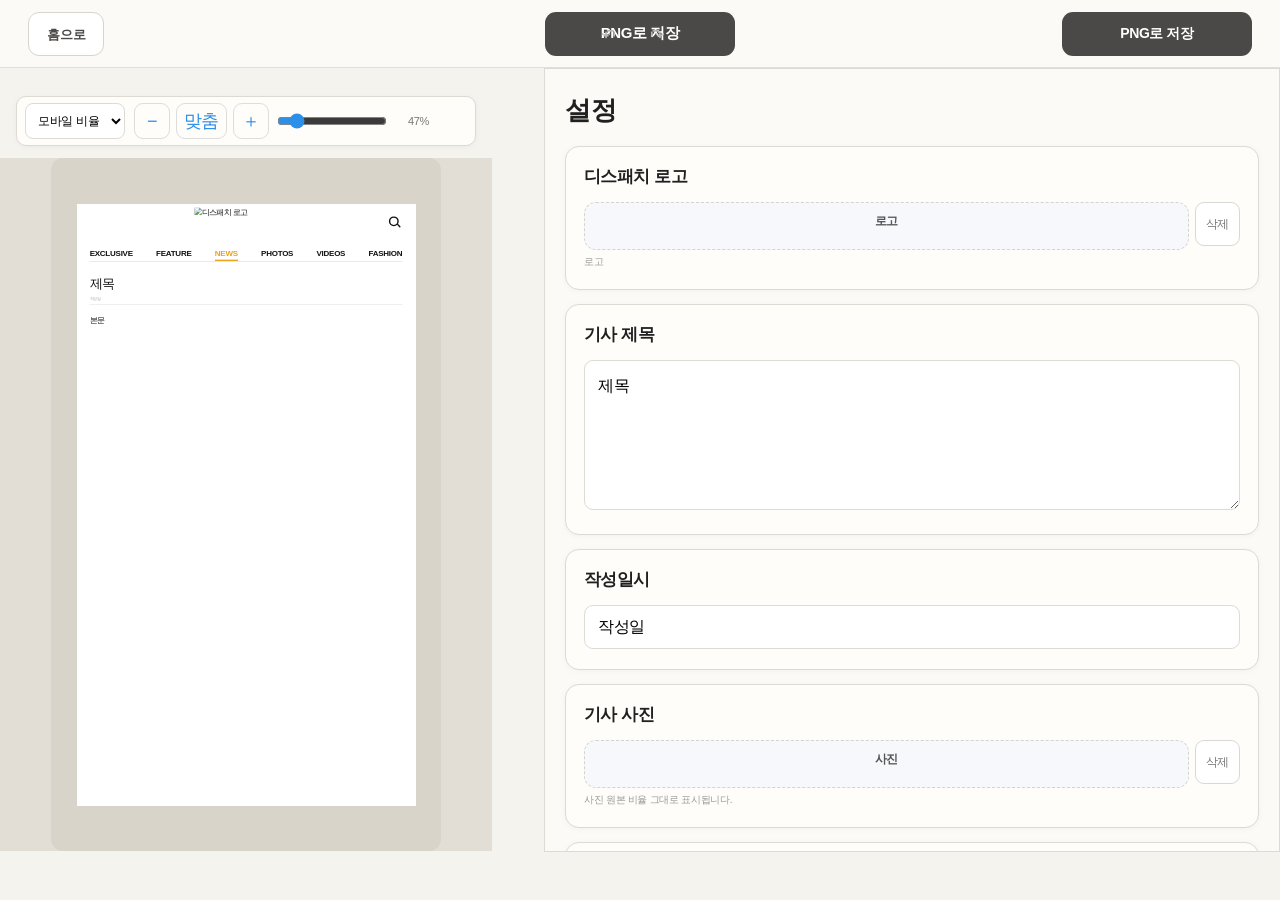
==== dispatch-editor.html @ 2694a2e4 "fix: standardize editor chrome and settings panels" ====
<!doctype html>
<html lang="ko">
<head>
<meta charset="utf-8">
<meta name="viewport" content="width=device-width,initial-scale=1,maximum-scale=1,user-scalable=no,viewport-fit=cover">
<title>디스패치 기사 편집기</title>
<script src="https://cdnjs.cloudflare.com/ajax/libs/html2canvas/1.4.1/html2canvas.min.js"></script>
<style>
@import url('https://cdn.jsdelivr.net/gh/orioncactus/pretendard/dist/web/static/pretendard.css');
*{box-sizing:border-box;letter-spacing:-.03em;-webkit-tap-highlight-color:transparent}
html,body{margin:0;background:#f3efe7;color:#111;font-family:Pretendard,sans-serif}body{padding:12px 10px 40px}button,input,textarea,select{font:inherit}button{cursor:pointer}button:disabled{cursor:wait;opacity:.65}
.top{width:min(1180px,100%);margin:0 auto 10px;display:flex;align-items:center;justify-content:space-between;gap:10px}.home{border:1px solid #d8d1c6;background:#fffdf9;border-radius:10px;padding:9px 13px;font-size:12px;font-weight:700}.brand{font-size:15px;font-weight:750}.top-right{display:flex;align-items:center;gap:8px}.mode{border:1px solid #d8d1c6;background:#fffdf9;border-radius:10px;padding:8px 10px;font-size:11px}
.layout{width:min(1180px,100%);margin:auto;display:grid;grid-template-columns:minmax(420px,520px) minmax(0,1fr);gap:24px;align-items:start}.panel{background:#fffdf9;border:1px solid #ddd7cc;border-radius:14px;padding:15px;box-shadow:0 3px 12px #7771;width:100%;max-width:520px;justify-self:center}.panel h2{font-size:14px;margin:0 0 14px}.group{margin-bottom:15px}.group:last-child{margin-bottom:0}label{display:block;font-size:11px;color:#777;margin-bottom:6px;font-weight:650}input[type=text],textarea{width:100%;border:1px solid #d9d3c9;border-radius:8px;background:#fff;padding:9px 10px;font:inherit;font-size:12px;outline:none}textarea{min-height:120px;resize:vertical;line-height:1.55}.upload-row{display:flex;gap:6px}.upload-row .upload{flex:1;margin:0}.upload{display:block;width:100%;border:1px dashed #cfc8bc;border-radius:8px;padding:10px;text-align:center;font-size:11px;color:#777;cursor:pointer;background:#faf8f3}.upload input{display:none}.remove{border:1px solid #d8d1c6;background:#fffdf9;color:#777;border-radius:8px;padding:0 10px;font-size:11px;white-space:nowrap}.small{font-size:10px;color:#aaa;margin-top:5px}.row{display:flex;gap:7px}.row>*{flex:1}.actions{display:flex;gap:7px;margin-top:15px}.action{flex:1;border:0;border-radius:8px;padding:10px;font-size:11px;font-weight:700;background:#222;color:#fff}.action.light{background:#ece8df;color:#222}.mini-edit{border-top:1px solid #eee8de;padding-top:10px;margin-top:10px}
.preview-tools{background:#fffdf9;border:2px solid #ddd7cc;border-radius:24px;padding:16px 20px;display:flex;align-items:center;gap:12px;margin-bottom:10px;box-shadow:0 2px 8px #7771}.preview-tools b{font-size:15px}.preview-tools .mode{border:2px solid #d8d1c6;background:#fffdf9;border-radius:20px;padding:14px 22px;font-size:18px;min-height:58px}.zoom{display:flex;align-items:center;gap:12px;margin-left:auto;flex:1}.zoom button{min-width:58px;height:58px;padding:7px;border:2px solid #ddd6ca;background:#fffdf9;border-radius:20px;font-size:28px;line-height:1;color:#2d8fe8}.zoom input{width:auto;flex:1;min-width:100px;accent-color:#2d8fe8}.zoom span{font-size:18px;color:#777;min-width:48px;text-align:right}.zoom input[type=range]{height:6px}.stage-wrap{background:#d9d4ca;border:1px solid #d0c9be;border-radius:14px;padding:12px;display:flex;justify-content:center;overflow:hidden}.stage{width:100%;max-width:920px;aspect-ratio:16/9!important;overflow:hidden;background:#d9d4ca;box-shadow:0 8px 28px #3332;display:flex;align-items:center;justify-content:center;touch-action:none;cursor:grab}.stage.dragging{cursor:grabbing}.scale{transform-origin:center;flex:none}.stage.pc-frame{width:min(100%,1180px);max-width:1180px;aspect-ratio:16/9!important;min-height:0;height:auto;overflow:hidden}.dispatch{width:100%;background:#fff;color:#111}.header{padding:0 3.8%}.brand-row{height:78px;display:flex;align-items:center;justify-content:center;position:relative}.logo{width:220px;height:64px;object-fit:contain;object-position:center;display:block;position:absolute;left:50%;transform:translateX(-50%)}.search{position:absolute;right:2px;width:28px;height:28px}.search:before{content:'';position:absolute;width:15px;height:15px;border:3px solid #111;border-radius:50%;left:1px;top:1px}.search:after{content:'';position:absolute;width:10px;height:3px;background:#111;transform:rotate(48deg);left:17px;top:19px;border-radius:2px}.nav{height:44px;display:flex;align-items:flex-end;justify-content:space-between;gap:14px;border-bottom:1px solid #cfcfcf;overflow:hidden;white-space:nowrap;font-size:17px;font-weight:700;position:relative}.nav span{flex:0 0 auto;padding-bottom:6px}.nav span:nth-child(3){color:#e8a51a;position:relative}.nav span:nth-child(3):after{content:'';position:absolute;left:0;right:0;bottom:-1px;height:4px;background:#e8a51a}.pc-main{display:grid;grid-template-columns:minmax(0,2fr) minmax(0,1fr);gap:28px;padding:30px 3.8% 50px}.article{min-width:0}.article-head{padding-bottom:7px;margin-bottom:20px;border-bottom:1px solid #ddd}.title{font-size:28px;line-height:1.25;font-weight:500;margin:0 0 8px;word-break:normal;white-space:pre-wrap;overflow-wrap:break-word}.date{font-size:8px;color:#aaa;margin-bottom:0}.photo{width:100%;height:auto;aspect-ratio:auto;object-fit:contain;display:none;margin:0 0 25px;background:#eee}.photo.show{display:block}.body{font-size:16px;line-height:1.8;word-break:keep-all;white-space:normal}.body p{margin:0 0 24px}.credit{font-size:14px;margin-top:34px}.credit:empty{display:none}.side{background:#f1f1f1;padding:18px 16px 6px;border:0}.side h3{font-size:16px;margin:0 0 15px}.mini{position:relative;display:block;min-height:0;margin-bottom:14px;padding-bottom:14px;border-bottom:1px solid #dedede}.mini:last-child{margin-bottom:0;padding-bottom:0;border-bottom:0}.mini img{width:34%;aspect-ratio:1/1;height:auto;object-fit:cover;border-radius:8px;display:block;background:#ddd}.mini img.placeholder{background:linear-gradient(135deg,#d8d8d8 0 38%,#c2c2c2 38% 62%,#e7e7e7 62% 100%)}.mini-title{position:absolute;left:34%;right:0;top:43%;transform:translateY(-50%);padding-left:8px;font-size:14px;line-height:1.4;font-weight:500;margin:0;word-break:keep-all}
.stage.pc-frame .brand-row .logo{left:50%!important;transform:translateX(-50%)!important}.stage.pc-frame .nav{justify-content:space-between;gap:18px;font-size:19px}.stage.pc-frame .side{align-self:start}
@media(max-width:800px){body{padding:10px 8px 28px}.top{margin-bottom:9px}.brand{font-size:14px}.top-right{gap:5px}.layout{display:flex;flex-direction:column}.panel{order:2;width:100%;max-width:760px;margin:auto}.preview-wrap{order:1;width:100%}.preview-tools{width:100%}.stage-wrap{order:2;padding:8px;width:100%}.stage{max-width:920px;width:100%;aspect-ratio:16/9!important}.stage.pc-frame{width:100%;max-width:1180px;aspect-ratio:16/9!important;min-height:0}.pc-main{display:block;padding:28px 6.5% 45px}.side{display:none}.title{font-size:27px;margin-bottom:7px}.nav{font-size:15px;height:44px;justify-content:flex-start;gap:80px}.nav span{padding-bottom:6px}.brand-row{height:68px;justify-content:flex-start}.logo{width:185px;height:58px;left:0;transform:none}.search{display:none}.stage:not(.pc-frame) .dispatch{width:720px;min-height:1280px}.stage:not(.pc-frame) .brand-row .logo{left:0!important;transform:none!important}.stage:not(.pc-frame) .nav{width:720px;margin-left:2.7%;justify-content:flex-start;gap:80px;font-size:17px}.stage:not(.pc-frame) .date{font-size:10px}.stage.pc-frame .brand-row .logo{left:50%!important;transform:translateX(-50%)!important}.stage.pc-frame .pc-main{display:grid;grid-template-columns:minmax(0,2fr) minmax(0,1fr);gap:4%;padding:30px 4% 32px}.stage.pc-frame .side{display:block;padding:14px 10px 6px}.stage.pc-frame .nav{justify-content:space-between;gap:10px;font-size:15px}.stage.pc-frame .side h3{font-size:13px;margin-bottom:10px}.stage.pc-frame .mini{margin-bottom:10px;padding-bottom:10px}.stage.pc-frame .mini-title{font-size:12px;line-height:1.4;padding-left:6px}.stage.pc-frame .title{font-size:20px}.stage.pc-frame .date{font-size:9px;margin-bottom:10px}.stage.pc-frame .body{font-size:12px;line-height:1.65}.stage.pc-frame .credit{font-size:10px}.stage.pc-frame .photo{margin-bottom:16px}.preview-tools .zoom{width:100%;margin-left:0}.preview-tools .zoom input{flex:1}}
.preview-tools,.preview-tools *{touch-action:manipulation}
</style>
<style id="no-input-zoom">input:not([type="checkbox"]):not([type="radio"]),textarea,select{font-size:16px!important}</style><style>

/* PC_EDITOR_OPTIMIZATION_V1 */
@media (min-width: 1251px){
  .layout{width:min(1320px,calc(100% - 32px));grid-template-columns:minmax(460px,520px) minmax(640px,760px);gap:32px;align-items:start}
  .panel,.settings{width:100%;max-width:760px}
  .preview,.preview-wrap{width:100%;min-width:0}
  .previewSticky{width:100%}
  .stage{max-width:480px}
  .tools{width:100%;flex-wrap:nowrap}
  .preview-tools{width:100%;flex-wrap:nowrap}
  .zoom{min-width:0}
  .zoom input{min-width:120px}
}
@media (min-width: 901px) and (max-width: 1250px){
  .layout{width:min(1120px,calc(100% - 24px));grid-template-columns:minmax(360px,1fr) minmax(520px,760px);gap:22px}
  .panel,.settings{max-width:760px}
  .preview,.preview-wrap{min-width:0}
  .tools,.preview-tools{max-width:100%;}
}
@media (min-width: 901px){
  .panel{justify-self:stretch}
  .settings{justify-self:stretch}
  .card,.section{overflow:visible}
  input,textarea,select{max-width:100%;min-width:0}
}
@media (min-width: 1251px){
  .card{padding-left:22px;padding-right:22px}
  .group{min-width:0}
  .grid2,.grid3,.row{min-width:0}
  .field{min-width:0}
  .previewSticky{top:16px}
  .preview-tools{margin-bottom:12px}
  .stage-wrap{padding:12px}
}
@media (max-width: 1250px) and (min-width: 901px){
  .preview-tools{gap:8px;padding:12px 14px}
  .preview-tools .mode{padding:10px 14px;min-height:48px;font-size:15px}
  .preview-tools .zoom{gap:7px}
  .preview-tools .zoom button{min-width:44px;height:44px;font-size:22px}
  .preview-tools .zoom span{font-size:13px;min-width:38px}
}

</style>
<style>
/* DISPATCH_MOBILE_UI_FIX_V2 */
@media(max-width:800px){
  .stage:not(.pc-frame) .brand-row{height:78px;justify-content:flex-start!important}
  .stage:not(.pc-frame) .brand-row .logo{left:0!important;transform:none!important;width:220px!important;height:68px!important;object-position:left center!important}
  .stage:not(.pc-frame) .nav{width:720px!important;margin-left:0!important;justify-content:flex-start!important;gap:42px!important;font-size:22px!important;height:54px!important;overflow:visible!important}
  .stage:not(.pc-frame) .nav span{padding-bottom:8px!important}
  .stage:not(.pc-frame) .pc-main{padding:34px 3% 52px!important}
  .stage:not(.pc-frame) .article-head{padding-bottom:12px!important;margin-bottom:24px!important;border-bottom:1px solid #d8d8d8!important;width:94%!important}
  .stage:not(.pc-frame) .title{font-size:38px!important;line-height:1.22!important;margin-bottom:12px!important;font-weight:550!important}
  .stage:not(.pc-frame) .date{font-size:16px!important;margin-bottom:0!important;color:#999!important}
  .stage:not(.pc-frame) .body{font-size:21px!important;line-height:1.82!important}
  .stage:not(.pc-frame) .body p{margin-bottom:28px!important}
}
</style>
<style id="EDITOR_RATIO_RULES_FINAL">@media(min-width:801px){.stage.editor-pc{aspect-ratio:16/9!important;width:100%!important;height:auto!important}.stage.editor-mobile{aspect-ratio:9/16!important;width:min(390px,100%)!important;max-width:390px!important;height:auto!important;margin:0 auto!important}.stage.editor-mobile .dispatch{width:720px!important;min-width:720px!important;min-height:1280px!important}}</style>
<style id="DISPATCH_UNIFIED_LAYOUT_V1">
html,body{background:#f5f3ee!important;color:#171717!important}
body{padding:0 14px 34px!important}
.top{width:100%!important;max-width:none!important;height:68px!important;margin:0!important;padding:0 28px!important;border-bottom:1px solid #e2dfda!important;background:#fbfaf7!important;display:flex!important;align-items:center!important;justify-content:space-between!important;position:relative!important}
.top .brand{display:none!important}
.top:before{content:'↶   ↷';position:absolute;left:50%;top:50%;transform:translate(-50%,-50%);font-size:26px;letter-spacing:14px;color:#b9b7b4;white-space:nowrap;pointer-events:none}
.top:after{content:'PNG로 저장';display:flex;align-items:center;justify-content:center;width:190px;height:44px;border-radius:11px;background:#4b4948;color:#fff;font-size:15px;font-weight:650;order:3}
.top .home{width:62px!important;height:44px!important;padding:0!important;border:1px solid #d9d6d1!important;border-radius:11px!important;background:#fff!important;color:#555!important;font-size:0!important;position:relative;z-index:1}
.top .home:after{content:'⌂';font-size:24px;line-height:1;color:#555}
.layout{width:100%!important;max-width:none!important;margin:0!important;display:grid!important;grid-template-columns:minmax(0,1fr) minmax(420px,500px)!important;gap:0!important;align-items:stretch!important;min-height:calc(100vh - 68px)!important}
.preview-wrap{grid-column:1!important;grid-row:1!important;min-width:0!important;padding:28px 28px 22px 0!important;display:flex!important;flex-direction:column!important}
.preview-wrap{order:1!important}
.panel{grid-column:2!important;grid-row:1!important;width:100%!important;max-width:none!important;height:calc(100vh - 68px)!important;overflow-y:auto!important;overflow-x:hidden!important;padding:28px 18px 70px!important;border:0!important;border-left:1px solid #dedad4!important;border-radius:0!important;background:#fbfaf7!important;box-shadow:none!important;justify-self:stretch!important}
.panel h2{font-size:0!important;margin:0 0 18px!important}.panel h2:before{content:'설정';font-size:26px;font-weight:750;color:#202020}
.group{background:#fffdfa!important;border:1px solid #ddd9d3!important;border-radius:14px!important;box-shadow:0 1px 5px #7771!important;padding:18px 18px 20px!important;margin:0 0 14px!important}
.group label{color:#555!important;font-size:12px!important;font-weight:600!important}
.group>label:first-child{font-size:17px!important;color:#202020!important;margin-bottom:14px!important;font-weight:700!important}
input[type=text],textarea{height:44px!important;border:1px solid #dedad5!important;border-radius:9px!important;background:#fff!important;padding:0 13px!important;font-size:16px!important}
textarea{padding:12px 13px!important;min-height:150px!important;line-height:1.6!important}
.upload{border:1px dashed #d4d3cf!important;border-radius:12px!important;background:#f7f8fb!important;color:#2479e8!important;padding:10px!important;min-height:48px!important}
.remove{height:44px!important;border:1px solid #d9d8d4!important;background:#fff!important;border-radius:9px!important;font-size:12px!important}
.small{font-size:10px!important;color:#999!important}
.mini-edit{border-top:1px solid #eee8de!important;padding-top:12px!important;margin-top:12px!important}
.actions{display:grid!important;grid-template-columns:1fr!important;gap:10px!important;margin-top:0!important}
.action{height:44px!important;border-radius:9px!important;font-size:13px!important}
.preview-tools{background:#fffdfa!important;border:1px solid #ddd9d3!important;border-radius:12px!important;box-shadow:0 1px 5px #7771!important;padding:10px 14px!important;margin:0 0 12px!important;min-height:54px!important}
.preview-tools .mode{height:38px!important;min-height:38px!important;padding:0 10px!important;border:1px solid #dedad5!important;border-radius:9px!important;background:#fff!important;font-size:13px!important}
.zoom{gap:6px!important}.zoom button{height:38px!important;min-width:38px!important;border:1px solid #ddd!important;border-radius:9px!important;font-size:20px!important}.zoom input{height:28px!important}.zoom span{font-size:11px!important;min-width:38px!important}
.stage-wrap{background:#e2ded6!important;border:1px solid #d8d4ce!important;border-radius:12px!important;padding:12px!important;box-shadow:none!important;overflow:hidden!important}
.stage{border-radius:12px!important;box-shadow:none!important}
@media(max-width:900px){
  body{padding:0 8px 28px!important}
  .top{height:64px!important;padding:0 12px!important}
  .top:before{display:none!important}
  .top:after{width:116px!important;height:38px!important;font-size:12px!important}
  .top .home{width:50px!important;height:38px!important}
  .top .home:after{font-size:24px!important}
  .layout{display:flex!important;flex-direction:column!important;min-height:0!important}
  .preview-wrap{order:1!important;padding:12px 0 0!important}
  .panel{order:2!important;height:auto!important;overflow:visible!important;border-left:0!important;padding:22px 0 0!important;background:transparent!important}
  .panel h2{margin:0 0 14px!important}.panel h2:before{font-size:23px!important}
  .group{padding:17px 15px!important}
  .preview-tools{margin-bottom:10px!important}
  .preview-tools .zoom{width:100%!important;margin-left:0!important}
  .stage-wrap{padding:8px!important}
}
</style>

<style id="DISPATCH_PREVIEW_LAYOUT_V2">
/* Keep the editor split 50/50, but let the preview column end with the preview itself. */
@media(min-width:901px){
  .layout{width:100%!important;max-width:none!important;grid-template-columns:50% 50%!important;gap:0!important;margin:0!important;align-items:start!important}
  .preview-wrap{grid-column:1!important;width:100%!important;min-width:0!important;padding:22px 0 40px!important;display:block!important;align-self:start!important}
  .preview-wrap .previewSticky{position:static!important;width:100%!important}
  .preview-wrap .preview-tools{width:max-content!important;max-width:calc(100% - 32px)!important;margin:0 auto 12px!important;padding:6px 8px!important;min-height:44px!important;border-radius:10px!important;gap:5px!important;flex-wrap:nowrap!important}
  .preview-wrap .preview-tools .mode{height:32px!important;padding:0 8px!important;border-radius:8px!important;font-size:12px!important}
  .preview-wrap .zoom{gap:4px!important;margin-left:4px!important;flex:none!important}
  .preview-wrap .zoom button{height:32px!important;min-width:32px!important;border-radius:8px!important;font-size:17px!important}
  .preview-wrap .zoom input{width:110px!important;height:24px!important;flex:none!important}
  .preview-wrap .zoom span{font-size:10px!important;min-width:32px!important}
  .preview-wrap .stage-wrap{width:100%!important;display:block!important;background:#e2ded6!important;border:0!important;border-radius:0!important;padding:0!important;box-shadow:none!important;overflow:visible!important}
  .preview-wrap .stage{width:calc(100% - 32px)!important;max-width:none!important;margin:0 auto!important}
  .panel{grid-column:2!important;width:100%!important;max-width:none!important;height:auto!important;max-height:none!important;min-height:0!important;overflow:visible!important;padding:28px 24px 80px!important;border-left:1px solid #dedad4!important;border-radius:0!important;background:#fbfaf7!important;box-shadow:none!important;align-self:start!important}
}
@media(max-width:900px){
  .preview-wrap{width:100%!important;padding:10px 0 20px!important}
  .preview-wrap .previewSticky{position:static!important;width:100%!important}
  .preview-wrap .preview-tools{width:max-content!important;max-width:calc(100% - 12px)!important;margin:0 auto 10px!important;padding:6px 8px!important;min-height:42px!important;border-radius:10px!important;gap:5px!important;flex-wrap:nowrap!important}
  .preview-wrap .stage-wrap{width:100%!important;padding:0 4px!important;background:#e2ded6!important;border:0!important;border-radius:10px!important;overflow:hidden!important}
  .preview-wrap .stage{width:100%!important;max-width:none!important;margin:0 auto!important}
}
</style>

<style id="DISPATCH_5050_LAYOUT_FINAL">
@media(min-width:801px){
  .layout{width:100%!important;max-width:none!important;grid-template-columns:minmax(0,1fr) minmax(0,1fr)!important;gap:0!important;align-items:start!important}
  .layout>.preview-wrap{grid-column:1!important;width:100%!important;min-width:0!important;align-self:start!important;padding:28px 28px 22px 0!important}
  .layout>.panel{grid-column:2!important;width:100%!important;max-width:none!important;justify-self:stretch!important;align-self:start!important;margin:0!important;border-radius:0!important;border-left:1px solid #dedad4!important;box-shadow:none!important;min-width:0!important}
  .layout>.preview-wrap .preview-tools{width:min(100%,720px)!important;margin:0 auto 12px!important}
  .layout>.preview-wrap .stage-wrap{width:100%!important;margin:0!important}
}
@media(max-width:800px){
  .layout{width:100%!important;max-width:none!important}
  .layout>.preview-wrap{width:100%!important;padding:10px 0 0!important}
  .layout>.preview-wrap .preview-tools{width:100%!important;margin:0 auto 10px!important}
  .layout>.preview-wrap .stage-wrap{width:100%!important;padding:6px!important}
  .layout>.preview-wrap .stage.editor-mobile{width:min(520px,calc(100vw - 12px))!important;max-width:520px!important;margin:0 auto!important}
}
</style>

<style id="EDITOR_CHROME_UNIFIED_V3">
html,body{background:#f5f3ee!important}
body{padding:0!important}
.top{position:relative!important;height:68px!important;min-height:68px!important;width:100%!important;max-width:none!important;margin:0!important;padding:0 28px!important;background:#fbfaf7!important;border-bottom:1px solid #e2dfda!important;display:flex!important;align-items:center!important;justify-content:center!important;z-index:20!important}
.top a,.top .home{position:absolute!important;left:28px!important;top:12px!important;height:44px!important;min-width:76px!important;padding:0 15px!important;display:flex!important;align-items:center!important;justify-content:center!important;border:1px solid #d8d4ce!important;border-radius:11px!important;background:#fff!important;color:#4d4b49!important;text-decoration:none!important;font-size:13px!important;font-weight:700!important;line-height:1!important}
.top h1{margin:0!important;font-size:18px!important;font-weight:750!important;color:#222!important}
.top .brand{display:none!important}
.top .top-right{position:absolute!important;right:28px!important;top:12px!important;display:flex!important;align-items:center!important;gap:8px!important}
.top #savePng,.top #save,.top .save{width:190px!important;height:44px!important;margin:0!important;border:0!important;border-radius:11px!important;background:#4b4948!important;color:#fff!important;font-size:14px!important;font-weight:750!important;display:flex!important;align-items:center!important;justify-content:center!important}
.top .save{position:absolute!important;right:0!important;top:0!important}
.layout{width:100%!important;max-width:none!important;margin:0!important;display:grid!important;grid-template-columns:minmax(0,1fr) minmax(0,1fr)!important;gap:0!important;align-items:start!important}
.preview-wrap,.preview{grid-column:1!important;grid-row:1!important;width:100%!important;min-width:0!important;padding:24px 28px!important;margin:0!important;display:flex!important;flex-direction:column!important;align-items:center!important}
.settings,.panel{grid-column:2!important;grid-row:1!important;width:100%!important;max-width:none!important;margin:0!important;padding:24px 28px 70px!important;border:0!important;border-left:1px solid #ddd9d3!important;border-radius:0!important;background:#f5f3ee!important;box-shadow:none!important}
.preview-tools,.tools,.toolbar{width:min(100%,760px)!important;max-width:760px!important;margin:0 auto 12px!important}
.preview-tools{padding:8px 12px!important;border-radius:12px!important;min-height:52px!important}
.preview-tools .mode{min-height:36px!important;height:36px!important;padding:0 11px!important;border-radius:9px!important;font-size:12px!important}
.preview-tools .zoom{gap:6px!important}
.preview-tools .zoom button{min-width:36px!important;height:36px!important;border-radius:9px!important;font-size:18px!important}
.preview-tools .zoom span{font-size:11px!important;min-width:34px!important}
.stage-wrap{width:min(100%,920px)!important;margin:0 auto!important}
.stage{margin-left:auto!important;margin-right:auto!important}
.settings .section,.panel .group,.settings .group,.panel .section{width:100%!important;max-width:none!important}
.settings>h2,.panel>h2{margin-top:0!important}
@media(max-width:900px){
  .top{height:60px!important;min-height:60px!important;padding:0 10px!important}
  .top a,.top .home{left:10px!important;top:10px!important;height:40px!important;min-width:68px!important;padding:0 12px!important;font-size:12px!important}
  .top #savePng,.top #save,.top .save{width:125px!important;height:40px!important;font-size:12px!important}
  .top .top-right{right:10px!important;top:10px!important}
  .layout{display:flex!important;flex-direction:column!important}
  .preview-wrap,.preview{order:1!important;width:100%!important;padding:12px 8px 0!important}
  .settings,.panel{order:2!important;width:100%!important;padding:20px 8px 50px!important;border-left:0!important}
  .stage-wrap{width:100%!important}
}
</style>

<script id="EDITOR_CHROME_UNIFIED_V3_JS">
(()=>{function moveSave(){const top=document.querySelector('.top');if(!top)return;const btn=document.querySelector('#savePng,#save');if(!btn)return;if(!top.contains(btn)){let box=top.querySelector('.top-right');if(!box){box=document.createElement('div');box.className='top-right';top.appendChild(box)}box.appendChild(btn)}btn.textContent='PNG로 저장';btn.style.display='flex'}function home(){const top=document.querySelector('.top');if(!top)return;let a=top.querySelector('a,.home');if(!a)return;a.textContent='홈으로';a.classList.add('unified-home')}function run(){moveSave();home()}window.addEventListener('DOMContentLoaded',run);window.addEventListener('load',run);setTimeout(run,300)})();
</script>
<style id="EDITOR_COMMON_CHROME_FIXED_V1">
.top{height:64px!important;min-height:64px!important;width:100%!important;box-sizing:border-box!important;position:relative!important;display:flex!important;align-items:center!important;justify-content:center!important;padding:0 24px!important;margin:0!important;background:#fffdf9!important;border-bottom:1px solid #ddd7cc!important;z-index:100!important}
.top a,.top .home,.top .unified-home{position:absolute!important;left:20px!important;right:auto!important;top:10px!important;height:44px!important;min-width:82px!important;padding:0 14px!important;display:flex!important;align-items:center!important;justify-content:center!important;border:1px solid #d8d4ce!important;border-radius:11px!important;background:#fff!important;color:#4b4948!important;text-decoration:none!important;font-size:13px!important;font-weight:700!important;line-height:1!important;box-shadow:none!important}
.top h1{margin:0!important;font-size:18px!important;font-weight:750!important;color:#222!important;line-height:1!important}
.top .editor-save-wrap{position:absolute!important;right:20px!important;top:10px!important;height:44px!important;display:flex!important;align-items:center!important}
.top .editor-save-wrap button,.top .editor-save-wrap .save,.top .editor-save-wrap #save,.top .editor-save-wrap #savePng{width:190px!important;height:44px!important;margin:0!important;border:0!important;border-radius:11px!important;background:#4b4948!important;color:#fff!important;display:flex!important;align-items:center!important;justify-content:center!important;font-size:14px!important;font-weight:750!important;line-height:1!important}
.layout{width:100%!important;max-width:none!important;box-sizing:border-box!important}
.settings{box-sizing:border-box!important;background:#fffdf9!important;border:1px solid #dedbd6!important;border-radius:16px!important;box-shadow:none!important;overflow-y:auto!important;overflow-x:hidden!important}
.settings>.section:last-of-type{margin-bottom:0!important}
.settings .editor-reset-fixed{width:100%!important;height:44px!important;margin:18px 0 0!important;border:1px solid #d8d4ce!important;border-radius:11px!important;background:#fff!important;color:#333!important;font-weight:700!important}
.preview-wrap .toolbar:has(#reset),.preview .toolbar:has(#reset){display:none!important}
@media(max-width:900px){
  .top{height:58px!important;min-height:58px!important;padding:0 10px!important}
  .top a,.top .home,.top .unified-home{left:10px!important;top:9px!important;height:40px!important;min-width:72px!important;font-size:12px!important}
  .top .editor-save-wrap{right:10px!important;top:9px!important;height:40px!important}
  .top .editor-save-wrap button,.top .editor-save-wrap .save,.top .editor-save-wrap #save,.top .editor-save-wrap #savePng{width:130px!important;height:40px!important;font-size:12px!important}
  .settings{border-radius:14px!important}
}
</style><script id="EDITOR_COMMON_CHROME_FIXED_JS">
(()=>{
  const q=(s,r=document)=>r.querySelector(s);
  const qa=(s,r=document)=>Array.from(r.querySelectorAll(s));
  function fixed(){
    const top=q('.top'); if(!top)return;
    const home=qa('.top a,.top .home,.top .unified-home',top)[0];
    if(home){home.textContent='홈으로';home.classList.add('unified-home');}
    let save=qa('button,a',document).find(x=>((x.textContent||'').replace(/\\s/g,'').includes('PNG로저장'))||x.id==='save'||x.id==='savePng');
    if(save){let wrap=q('.editor-save-wrap',top);if(!wrap){wrap=document.createElement('div');wrap.className='editor-save-wrap';top.appendChild(wrap)}wrap.appendChild(save);save.textContent='PNG로 저장';}
    const settings=q('.settings');
    if(settings){
      let reset=qa('button',document).find(x=>((x.textContent||'').includes('기본값 복원')));
      if(reset){reset.classList.add('editor-reset-fixed');settings.appendChild(reset);}
      const preview=q('.preview-wrap,.preview');
      if(preview && window.matchMedia('(min-width:901px)').matches){
        settings.style.height=Math.max(0,preview.scrollHeight)+'px';
      }else if(settings){settings.style.height='auto';}
    }
  }
  window.addEventListener('DOMContentLoaded',fixed);window.addEventListener('load',fixed);window.addEventListener('resize',fixed);setTimeout(fixed,250);setTimeout(fixed,1000);
})();
</script><style id="EDITOR_UNIFICATION_FINAL_V4">
html,body{background:#f5f3ee!important;color:#171717!important}
body{padding:0!important;margin:0!important}
.top{position:relative!important;width:100%!important;max-width:none!important;height:68px!important;min-height:68px!important;margin:0!important;padding:0 28px!important;background:#fbfaf7!important;border-bottom:1px solid #e2dfda!important;display:flex!important;align-items:center!important;justify-content:center!important;box-sizing:border-box!important}
.top a,.top button.home,.top .home{position:absolute!important;left:28px!important;right:auto!important;top:12px!important;width:76px!important;min-width:76px!important;height:44px!important;margin:0!important;padding:0!important;border:1px solid #d8d4ce!important;border-radius:11px!important;background:#fff!important;color:#4d4b49!important;text-decoration:none!important;font-size:13px!important;font-weight:700!important;line-height:1!important;display:flex!important;align-items:center!important;justify-content:center!important;box-shadow:none!important}
.top a:hover,.top button.home:hover,.top .home:hover{background:#fff!important}
.top a{font-size:13px!important}
.top button.home:after,.top .home:after{content:'홈으로'!important;font-size:13px!important;color:#4d4b49!important}
.top button.home,.top .home{font-size:0!important}
.top .top-right{position:absolute!important;right:28px!important;top:12px!important;display:flex!important;align-items:center!important;gap:8px!important}
.top #savePng,.top #save,.top .save{position:static!important;right:auto!important;top:auto!important;width:190px!important;min-width:190px!important;height:44px!important;margin:0!important;padding:0!important;border:0!important;border-radius:11px!important;background:#4b4948!important;color:#fff!important;font-size:14px!important;font-weight:750!important;display:flex!important;align-items:center!important;justify-content:center!important;box-shadow:none!important}
.layout{width:100%!important;max-width:none!important;margin:0!important;display:grid!important;grid-template-columns:minmax(0,1fr) minmax(0,1fr)!important;gap:0!important;align-items:start!important}
.preview,.preview-wrap{grid-column:1!important;grid-row:1!important;width:100%!important;min-width:0!important;margin:0!important;padding:24px 28px 24px!important;box-sizing:border-box!important;display:flex!important;flex-direction:column!important;align-items:center!important}
.previewSticky{width:100%!important;position:static!important;display:flex!important;flex-direction:column!important;align-items:center!important}
.tools,.preview-tools{width:min(100%,760px)!important;max-width:760px!important;margin:0 auto 12px!important;padding:8px 12px!important;box-sizing:border-box!important}
.stage-wrap{width:min(100%,920px)!important;max-width:920px!important;margin:0 auto!important}
.stage{margin-left:auto!important;margin-right:auto!important}
.settings,.panel{grid-column:2!important;grid-row:1!important;width:100%!important;max-width:none!important;margin:24px 28px 24px!important;padding:24px 20px 20px!important;box-sizing:border-box!important;border:1px solid #ddd9d3!important;border-radius:16px!important;background:#fbfaf7!important;box-shadow:0 1px 5px #7771!important;overflow-y:auto!important;overflow-x:hidden!important;align-self:start!important}
.settings>h2,.panel>h2{margin-top:0!important}
.settings .card,.settings .group,.settings .section,.panel .card,.panel .group,.panel .section{width:100%!important;max-width:none!important;box-sizing:border-box!important}
.settings .reset,.panel .reset{width:100%!important;margin:14px 0 0!important}
@media(min-width:901px){
  .settings,.panel{height:calc(100vh - 116px)!important;max-height:calc(100vh - 116px)!important}
  .preview,.preview-wrap{min-height:0!important}
}
@media(max-width:900px){
  .top{height:60px!important;min-height:60px!important;padding:0 10px!important}
  .top a,.top button.home,.top .home{left:10px!important;top:10px!important;width:68px!important;min-width:68px!important;height:40px!important;font-size:12px!important}
  .top button.home:after,.top .home:after{font-size:12px!important}
  .top .top-right{right:10px!important;top:10px!important}
  .top #savePng,.top #save,.top .save{width:125px!important;min-width:125px!important;height:40px!important;font-size:12px!important}
  .layout{display:flex!important;flex-direction:column!important}
  .preview,.preview-wrap{order:1!important;width:100%!important;padding:10px 8px 0!important}
  .previewSticky{width:100%!important}
  .settings,.panel{order:2!important;width:calc(100% - 16px)!important;margin:16px 8px 30px!important;height:auto!important;max-height:none!important;padding:18px 14px 20px!important;border-radius:16px!important}
  .tools,.preview-tools{width:100%!important;margin-bottom:10px!important}
  .stage-wrap{width:100%!important}
}
</style><script id="EDITOR_UNIFICATION_FINAL_V4_JS">
(()=>{
  function findText(root, rx){return [...root.querySelectorAll('button,a,[role="button"]')].find(x=>rx.test((x.textContent||'').trim()))}
  function run(){
    const top=document.querySelector('.top'); if(!top)return;
    let home=findText(top,/홈|home/i);
    if(home){home.classList.add('home');home.textContent='홈으로';home.setAttribute('aria-label','홈으로')}
    let save=findText(document,/PNG\s*로\s*저장|PNG\s*저장/i);
    if(save){let box=top.querySelector('.top-right');if(!box){box=document.createElement('div');box.className='top-right';top.appendChild(box)}box.appendChild(save);save.textContent='PNG로 저장';save.classList.add('save')}
    const settings=document.querySelector('.settings,.panel');
    const reset=findText(document,/기본값\s*복원|기본값\s*초기화|초기화/i);
    if(reset && settings && !settings.contains(reset)){reset.classList.add('reset');settings.appendChild(reset)}
    if(reset){reset.textContent='기본값 복원';reset.classList.add('reset')}
  }
  window.addEventListener('DOMContentLoaded',run);window.addEventListener('load',run);setTimeout(run,300);setTimeout(run,1000);
})();
</script></head>
<body>
<div class="top"><button class="home" type="button" onclick="location.href='index.html'">← 홈으로</button><div class="brand">디스패치</div></div>
<div class="layout">
<section class="panel">
<h2>디스패치 기사 설정</h2>
<div class="group"><label>디스패치 로고</label><div class="upload-row"><label class="upload">로고<input id="logoFile" type="file" accept="image/*"></label><button class="remove" id="removeLogo" type="button">삭제</button></div><div class="small">로고</div></div>
<div class="group"><label>기사 제목</label><textarea id="title" style="min-height:76px">제목</textarea></div>
<div class="group"><label>작성일시</label><input id="date" type="text" value="작성일"></div>
<div class="group"><label>기사 사진</label><div class="upload-row"><label class="upload">사진<input id="photoFile" type="file" accept="image/*"></label><button class="remove" id="removePhoto" type="button">삭제</button></div><div class="small">사진 원본 비율 그대로 표시됩니다.</div></div>
<div class="group"><label>기사 본문</label><textarea id="body">본문</textarea></div>
<div class="group"><label>사진 출처</label><input id="credit" type="text" placeholder="출처"></div>
<div class="group"><label>PC 오른쪽 미니 기사 3개</label>
<div class="mini-edit"><label>1번 사진</label><div class="upload-row"><label class="upload">사진<input id="miniFile1" type="file" accept="image/*"></label><button class="remove" id="removeMini1" type="button">삭제</button></div><input id="miniTitle1" type="text" value="관련 기사"></div>
<div class="mini-edit"><label>2번 사진</label><div class="upload-row"><label class="upload">사진<input id="miniFile2" type="file" accept="image/*"></label><button class="remove" id="removeMini2" type="button">삭제</button></div><input id="miniTitle2" type="text" value="관련 기사"></div>
<div class="mini-edit"><label>3번 사진</label><div class="upload-row"><label class="upload">사진<input id="miniFile3" type="file" accept="image/*"></label><button class="remove" id="removeMini3" type="button">삭제</button></div><input id="miniTitle3" type="text" value="관련 기사"></div>
</div>
<div class="actions"><button class="action light" id="reset" type="button">초기화</button><button class="action" id="save" type="button">PNG 저장</button></div>
</section>
<section class="preview-wrap"><div class="preview-tools"><select class="mode" id="mode"><option value="mobile">모바일 비율</option><option value="pc">PC 비율</option></select><div class="zoom"><button type="button" id="minus">−</button><button type="button" id="fit">맞춤</button><button type="button" id="plus">＋</button><input id="zoom" type="range" min="10" max="300" value="40"><span id="ztext">40%</span></div></div><div class="stage-wrap"><div class="stage" id="stage"><div class="scale" id="scale"><article class="dispatch" id="dispatch"><header class="header"><div class="brand-row"><img id="pvLogo" class="logo" alt="디스패치 로고"><div class="search"></div></div><nav class="nav"><span>EXCLUSIVE</span><span>FEATURE</span><span>NEWS</span><span>PHOTOS</span><span>VIDEOS</span><span>FASHION</span></nav></header><div class="pc-main"><main class="article"><div class="article-head"><h2 id="pvTitle" class="title"></h2><div id="pvDate" class="date"></div></div><img id="pvPhoto" class="photo" alt="기사 사진"><div id="pvBody" class="body"></div><div id="pvCredit" class="credit"></div></main><aside class="side"><h3>NEWS</h3><div class="mini"><img id="pvMini1" alt="미니 기사 사진"><div id="pvMiniTitle1" class="mini-title"></div></div><div class="mini"><img id="pvMini2" alt="미니 기사 사진"><div id="pvMiniTitle2" class="mini-title"></div></div><div class="mini"><img id="pvMini3" alt="미니 기사 사진"><div id="pvMiniTitle3" class="mini-title"></div></div></aside></div></article></div></div></div>
</div>
<script>
(()=>{'use strict';const $=id=>document.getElementById(id),STORE='dispatch-editor-v2';let logo='',photo='',mini=['','',''];let panX=0,panY=0;let saveTimer=0;const fields=['title','date','body','credit','miniTitle1','miniTitle2','miniTitle3'];
const placeholder='data:image/svg+xml;charset=UTF-8,'+encodeURIComponent('<svg xmlns="http://www.w3.org/2000/svg" viewBox="0 0 100 100"><rect width="100" height="100" fill="#d9d9d9"/><circle cx="68" cy="30" r="17" fill="#c1c1c1"/><path d="M0 86 L34 48 L52 65 L69 45 L100 86Z" fill="#bcbcbc"/></svg>');
function esc(s){return String(s).replace(/[&<>\"']/g,m=>({'&':'&amp;','<':'&lt;','>':'&gt;','\"':'&quot;',"'":'&#39;'}[m]))}
function saveLocal(immediate=false){clearTimeout(saveTimer);const write=()=>{try{localStorage.setItem(STORE,JSON.stringify({fields:Object.fromEntries(fields.map(k=>[k,$(k).value])),logo,photo,mini,mode:$('mode').value,zoom:+$('zoom').value,panX,panY}))}catch(e){}};if(immediate)write();else saveTimer=setTimeout(write,120)}
function loadLocal(){try{const x=JSON.parse(localStorage.getItem(STORE)||'null');if(!x)return;fields.forEach(k=>{if(x.fields&&x.fields[k]!=null)$(k).value=x.fields[k]});logo=x.logo||'';photo=x.photo||'';mini=Array.isArray(x.mini)?x.mini:['','',''];if(x.mode)$('mode').value=x.mode;if(Number.isFinite(+x.zoom))$('zoom').value=Math.max(10,Math.min(300,+x.zoom));panX=+x.panX||0;panY=+x.panY||0}catch(e){localStorage.removeItem(STORE)}}
function clamp(){const st=$('stage'),n=$('dispatch'),z=+$('zoom').value/100,mx=Math.max(0,(n.offsetWidth*z-st.clientWidth)/2),my=Math.max(0,(n.offsetHeight*z-st.clientHeight)/2);panX=Math.max(-mx,Math.min(mx,panX));panY=Math.max(-my,Math.min(my,panY))}
function transform(){const z=+$('zoom').value/100;$('ztext').textContent=Math.round(z*100)+'%';$('scale').style.transform='translate3d('+panX+'px,'+panY+'px,0) scale('+z+')'}
function zoom(v,reset){const old=+$('zoom').value||v;v=Math.max(10,Math.min(300,+v||10));$('zoom').value=v;if(reset){panX=panY=0}else{const r=v/old;panX*=r;panY*=r}clamp();transform();saveLocal()}
function fit(){const n=$('dispatch'),s=$('stage'),w=n.offsetWidth,h=n.offsetHeight||720;if(!w)return;zoom(Math.min(100,Math.max(10,Math.min((s.clientWidth-20)/w,(s.clientHeight-20)/h)*100*.92)),true)}
function render(){$('pvTitle').textContent=$('title').value;$('pvDate').textContent=$('date').value;$('pvBody').innerHTML=$('body').value.split(/\n\s*\n/).map(x=>'<p>'+esc(x).replace(/\n/g,'<br>')+'</p>').join('');$('pvCredit').textContent=$('credit').value;$('pvLogo').src=logo||'';$('pvPhoto').src=photo||'';$('pvPhoto').classList.toggle('show',!!photo);for(let i=1;i<=3;i++){const im=$('pvMini'+i),ti=$('pvMiniTitle'+i),has=!!mini[i-1];im.src=has?mini[i-1]:placeholder;im.classList.toggle('placeholder',!has);ti.textContent=$('miniTitle'+i).value}const pc=$('mode').value==='pc';$('stage').classList.toggle('pc-frame',pc);transform();saveLocal()}
function mode(){const pc=$('mode').value==='pc';$('stage').classList.toggle('pc-frame',pc);requestAnimationFrame(()=>{fit();transform()})}
fields.forEach(id=>$(id).addEventListener('input',render));
function file(id,cb){$(id).addEventListener('change',e=>{const f=e.target.files&&e.target.files[0];if(!f)return;if(!f.type.startsWith('image/')){alert('이미지 파일만 업로드할 수 있습니다.');e.target.value='';return}if(f.size>15*1024*1024){alert('이미지는 15MB 이하로 업로드해 주세요.');e.target.value='';return}const r=new FileReader;r.onerror=()=>alert('이미지를 불러오지 못했습니다.');r.onload=()=>{cb(r.result);render();requestAnimationFrame(()=>{if($('mode').value==='pc'||$('zoom').value==='40')fit()})};r.readAsDataURL(f)})}
function removeImage(kind,index){if(kind==='logo'){logo='';$('logoFile').value=''}else if(kind==='photo'){photo='';$('photoFile').value=''}else{mini[index]='';$('miniFile'+(index+1)).value=''}render();saveLocal(true)}
file('logoFile',x=>logo=x);file('photoFile',x=>photo=x);file('miniFile1',x=>mini[0]=x);file('miniFile2',x=>mini[1]=x);file('miniFile3',x=>mini[2]=x);$('removeLogo').onclick=()=>removeImage('logo');$('removePhoto').onclick=()=>removeImage('photo');$('removeMini1').onclick=()=>removeImage('mini',0);$('removeMini2').onclick=()=>removeImage('mini',1);$('removeMini3').onclick=()=>removeImage('mini',2);$('mode').onchange=mode;$('zoom').oninput=()=>zoom($('zoom').value,false);$('minus').onclick=()=>zoom(+$('zoom').value-10,false);$('plus').onclick=()=>zoom(+$('zoom').value+10,false);$('fit').onclick=()=>fit();$('stage').addEventListener('pointerdown',e=>{if(e.target.closest('button,input,select,textarea'))return;panX0=e.clientX;panY0=e.clientY;startX=panX;startY=panY;$('stage').classList.add('dragging');$('stage').setPointerCapture(e.pointerId)});let panX0=0,panY0=0,startX=0,startY=0;$('stage').addEventListener('pointermove',e=>{if(!$('stage').classList.contains('dragging'))return;panX=startX+(e.clientX-panX0);panY=startY+(e.clientY-panY0);clamp();transform()});$('stage').addEventListener('pointerup',e=>{$('stage').classList.remove('dragging');try{$('stage').releasePointerCapture(e.pointerId)}catch(_){ }saveLocal()});$('stage').addEventListener('pointercancel',()=>{$('stage').classList.remove('dragging');saveLocal()});$('reset').onclick=()=>{if(confirm('작성한 내용을 초기화할까요?')){localStorage.removeItem(STORE);location.reload()}};$('save').onclick=async()=>{const b=$('save');if(b.disabled)return;b.disabled=true;b.textContent='저장 중…';try{if(!window.html2canvas)throw new Error('html2canvas unavailable');const c=await html2canvas($('dispatch'),{backgroundColor:'#fff',scale:2,useCORS:true,logging:false});const a=document.createElement('a');a.download='dispatch-article.png';a.href=c.toDataURL('image/png');a.click()}catch(e){alert('PNG 저장에 실패했습니다. 다시 시도해 주세요.')}finally{b.disabled=false;b.textContent='PNG 저장';saveLocal(true)}};loadLocal();render();requestAnimationFrame(()=>{if(!$('zoom').value||+$('zoom').value===40)fit();else transform()});window.addEventListener('resize',()=>{clearTimeout(window.__dispatchResize);window.__dispatchResize=setTimeout(()=>{clamp();transform()},120)});window.addEventListener('beforeunload',()=>saveLocal(true));})();
</script>

<style id="FINAL_DISPATCH_LAYOUT_V2">
@media(min-width:901px){
  .layout{grid-template-columns:minmax(420px,520px) minmax(0,1fr)!important;gap:24px!important;align-items:start!important}
  .layout>.panel{grid-column:2!important;grid-row:1!important;max-width:760px!important;justify-self:stretch!important}
  .layout>.preview-wrap,.layout>.preview,.layout>.previewSticky{grid-column:1!important;grid-row:1!important;min-width:0!important;width:100%!important}
}
.preview-tools{padding:8px 12px!important;border-width:1px!important;border-radius:14px!important;gap:8px!important;margin-bottom:8px!important}
.preview-tools b{font-size:12px!important}
.preview-tools .mode{padding:7px 11px!important;min-height:36px!important;border-width:1px!important;border-radius:12px!important;font-size:12px!important}
.zoom{gap:6px!important}
.zoom button{min-width:34px!important;height:34px!important;border-width:1px!important;border-radius:9px!important;font-size:19px!important}
.zoom span{font-size:11px!important;min-width:34px!important}
.zoom input{min-width:70px!important}
@media(max-width:800px){
  .layout{display:flex!important;flex-direction:column!important}
  .layout>.preview-wrap,.layout>.preview,.layout>.previewSticky{order:1!important;width:100%!important}
  .layout>.panel,.layout>.settings{order:2!important;width:100%!important}
}
</style>
<script>
(()=>{
  function syncDispatchMode(){
    const sels=[...document.querySelectorAll('select')];
    const sel=sels.find(x=>[...x.options].some(o=>/PC|모바일|mobile/i.test(o.textContent||'')));
    if(!sel)return;
    const label=sel.options[sel.selectedIndex]?.textContent||'';
    const isPC=/PC/i.test(label)&&!/모바일|mobile/i.test(label);
    document.querySelectorAll('.stage').forEach(st=>st.classList.toggle('pc-frame',isPC));
  }
  function start(){
    syncDispatchMode();
    document.querySelectorAll('select').forEach(s=>s.addEventListener('change',syncDispatchMode));
    const mo=new MutationObserver(syncDispatchMode);mo.observe(document.body,{subtree:true,childList:true,attributes:true,attributeFilter:['class']});
  }
  if(document.readyState==='loading')document.addEventListener('DOMContentLoaded',start);else start();
})();
</script>
<!-- DISPATCH_MOBILE_RATIO_FIX_V1 -->
<style>
@media(max-width:800px){
  .stage:not(.pc-frame){width:min(100%,390px)!important;max-width:390px!important;height:auto!important;min-height:0!important;aspect-ratio:9/16!important;align-self:center}
  .stage:not(.pc-frame) .dispatch{width:100%!important;min-width:0!important;min-height:0!important;height:auto!important}
  .stage:not(.pc-frame) .pc-main{display:block!important}
  .stage:not(.pc-frame) .side{display:none!important}
}
</style>

<!-- DISPATCH_MOBILE_916_STABLE_V4 -->
<style>.stage:not(.pc-frame){width:min(100%,390px)!important;max-width:390px!important;height:auto!important;min-height:0!important;aspect-ratio:9/16!important;align-self:center!important}.stage:not(.pc-frame) .side{display:none!important}.stage:not(.pc-frame) .pc-main{display:block!important;grid-template-columns:none!important}.stage:not(.pc-frame) .dispatch{width:720px!important;min-width:720px!important;min-height:1280px!important}.stage.pc-frame{aspect-ratio:16/9!important}</style>
<script id="EDITOR_RATIO_RULES_FINAL_JS">(function(){function f(){var q=[...document.querySelectorAll('select')].find(x=>[...x.options].some(o=>/PC 비율|모바일 비율/.test(o.textContent||'')));if(!q)return;var t=q.options[q.selectedIndex]?.textContent||'';document.querySelectorAll('.stage').forEach(x=>{var m=/모바일 비율/.test(t),p=/PC 비율/.test(t);x.classList.toggle('editor-mobile',m&&!p);x.classList.toggle('editor-pc',p&&!m);if(m&&!p)x.classList.remove('pc-frame');if(p&&!m)x.classList.add('pc-frame')});}document.addEventListener('change',f,true);window.addEventListener('load',f);setTimeout(f,100)})();</script></body></html>
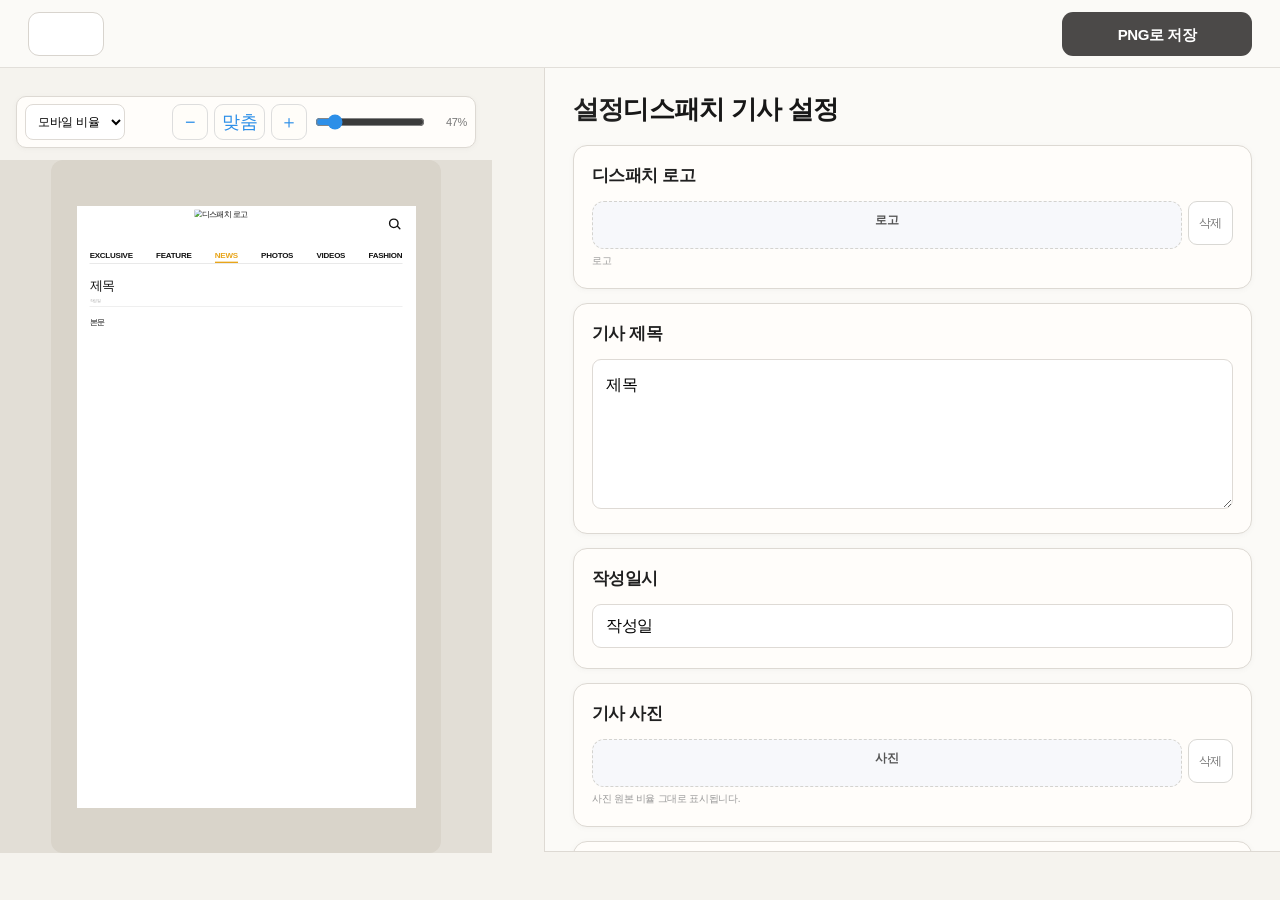
==== commit 25df1ff4: "fix: hard lock unified editor chrome and 50 50 layout" ====
--- a/dispatch-editor.html
+++ b/dispatch-editor.html
@@ -298,7 +298,63 @@
   }
   window.addEventListener('DOMContentLoaded',run);window.addEventListener('load',run);setTimeout(run,300);setTimeout(run,1000);
 })();
-</script></head>
+</script><style id="EDITOR_UI_HARD_FIX_V1">
+/* One source of truth for editor chrome */
+html,body{margin:0!important;background:#f5f3ee!important}
+body{padding:0!important}
+.top{position:relative!important;width:100%!important;max-width:none!important;height:68px!important;min-height:68px!important;margin:0!important;padding:0 28px!important;box-sizing:border-box!important;background:#fbfaf7!important;border-bottom:1px solid #e2dfda!important;display:flex!important;align-items:center!important;justify-content:center!important;z-index:50!important}
+.top:before,.top:after{content:none!important;display:none!important}
+.top .brand{display:none!important}
+.top .home,.top a.home,.top>a:first-child{position:absolute!important;left:28px!important;right:auto!important;top:12px!important;width:76px!important;min-width:76px!important;height:44px!important;padding:0!important;margin:0!important;display:flex!important;align-items:center!important;justify-content:center!important;box-sizing:border-box!important;border:1px solid #d8d4ce!important;border-radius:11px!important;background:#fff!important;color:#4d4b49!important;text-decoration:none!important;font-size:13px!important;font-weight:700!important;line-height:1!important;z-index:3!important}
+.top .home:before,.top .home:after,.top a.home:before,.top a.home:after,.top>a:first-child:before,.top>a:first-child:after{content:none!important;display:none!important}
+.top .top-right{position:absolute!important;right:28px!important;top:12px!important;height:44px!important;display:flex!important;align-items:center!important;gap:8px!important;z-index:3!important}
+.top .top-right .save,.top .top-right #save,.top .top-right #savePng,.top>.save,.top>#save,.top>#savePng{position:static!important;width:190px!important;min-width:190px!important;height:44px!important;margin:0!important;padding:0!important;border:0!important;border-radius:11px!important;background:#4b4948!important;color:#fff!important;display:flex!important;align-items:center!important;justify-content:center!important;font-size:15px!important;font-weight:750!important;line-height:1!important}
+.top .top-right .save:before,.top .top-right .save:after,.top #save:before,.top #save:after,.top #savePng:before,.top #savePng:after{content:none!important}
+.layout{width:100%!important;max-width:none!important;margin:0!important;padding:0!important;display:grid!important;grid-template-columns:minmax(0,1fr) minmax(0,1fr)!important;gap:0!important;align-items:start!important}
+.preview,.preview-wrap{grid-column:1!important;grid-row:1!important;width:100%!important;min-width:0!important;margin:0!important;padding:24px 28px!important;box-sizing:border-box!important;display:flex!important;flex-direction:column!important;align-items:center!important}
+.previewSticky{position:static!important;width:100%!important}
+.preview-tools,.tools{width:min(100%,760px)!important;box-sizing:border-box!important;margin:0 auto 12px!important;padding:8px 12px!important;min-height:52px!important;height:52px!important;border:1px solid #ddd9d3!important;border-radius:12px!important;background:#fffdfa!important;box-shadow:0 1px 5px #7771!important;display:flex!important;align-items:center!important}
+.preview-tools .mode,.tools .mode{height:36px!important;min-height:36px!important;padding:0 11px!important;border:1px solid #dedad5!important;border-radius:9px!important;font-size:12px!important}
+.preview-tools .zoom,.tools .zoom{margin-left:auto!important;gap:6px!important;display:flex!important;align-items:center!important}
+.preview-tools .zoom button,.tools .zoom button{height:36px!important;min-width:36px!important;border:1px solid #ddd!important;border-radius:9px!important;font-size:18px!important}
+.stage-wrap{width:min(100%,920px)!important;box-sizing:border-box!important;margin:0 auto!important;padding:12px!important;border:1px solid #d8d4ce!important;border-radius:12px!important;background:#e2ded6!important;overflow:hidden!important}
+.stage{margin:0 auto!important}
+.settings,.panel{grid-column:2!important;grid-row:1!important;width:100%!important;max-width:none!important;min-width:0!important;margin:0!important;padding:24px 28px 28px!important;box-sizing:border-box!important;border:1px solid #ddd9d3!important;border-top:0!important;border-right:0!important;border-radius:0 0 0 14px!important;background:#fbfaf7!important;box-shadow:none!important;overflow-y:auto!important;overflow-x:hidden!important}
+.settings:before,.panel:before{display:none!important}
+.settings>h2,.panel>h2{margin:0 0 18px!important;font-size:26px!important}
+.settings .card,.panel .group,.panel .card,.settings .group{box-sizing:border-box!important;width:100%!important;max-width:none!important}
+.settings .restore,.settings .reset,.panel .restore,.panel .reset{margin-top:14px!important}
+@media(max-width:900px){
+  .top{height:64px!important;min-height:64px!important;padding:0 10px!important}
+  .top .home,.top a.home,.top>a:first-child{left:10px!important;top:10px!important;width:68px!important;min-width:68px!important;height:40px!important;font-size:12px!important}
+  .top .top-right{right:10px!important;top:10px!important;height:40px!important}
+  .top .top-right .save,.top .top-right #save,.top .top-right #savePng,.top>.save,.top>#save,.top>#savePng{width:125px!important;min-width:125px!important;height:40px!important;font-size:12px!important}
+  .layout{display:flex!important;flex-direction:column!important}
+  .preview,.preview-wrap{order:1!important;width:100%!important;padding:12px 8px 0!important}
+  .settings,.panel{order:2!important;width:100%!important;height:auto!important;min-height:0!important;padding:20px 8px 50px!important;border:0!important;border-radius:0!important;overflow:visible!important;background:#f5f3ee!important}
+  .stage-wrap{width:100%!important;padding:8px!important}
+}
+</style><script id="EDITOR_UI_HARD_FIX_V1_JS">(()=>{
+function run(){
+  document.querySelectorAll('.top').forEach(top=>{
+    const links=[...top.querySelectorAll('a,.home')];
+    const home=links.find(x=>/홈|home/i.test((x.textContent||'')))||links[0];
+    if(home){home.textContent='홈으로';home.classList.add('home');}
+    let saves=[...top.querySelectorAll('button,a,.save,[id*=save i]')].filter(x=>/PNG|저장|save/i.test((x.textContent||'')+' '+(x.id||'')));
+    saves=saves.filter(x=>x!==home);
+    if(saves.length){const keep=saves[saves.length-1];saves.slice(0,-1).forEach(x=>{if(x!==keep)x.style.display='none'});let box=top.querySelector('.top-right');if(!box){box=document.createElement('div');box.className='top-right';top.appendChild(box)}box.appendChild(keep);keep.textContent='PNG로 저장';}
+  });
+  document.querySelectorAll('.settings,.panel').forEach(settings=>{
+    const layout=settings.closest('.layout'); if(!layout)return;
+    const preview=layout.querySelector('.preview,.preview-wrap'); if(!preview)return;
+    if(window.innerWidth>900){
+      const h=Math.max(0,preview.getBoundingClientRect().height);
+      settings.style.height=h+'px';settings.style.maxHeight=h+'px';settings.style.overflowY='auto';
+    } else {settings.style.height='auto';settings.style.maxHeight='none';}
+  });
+}
+window.addEventListener('DOMContentLoaded',run);window.addEventListener('load',run);window.addEventListener('resize',run);setTimeout(run,300);setTimeout(run,1000);
+})();</script></head>
 <body>
 <div class="top"><button class="home" type="button" onclick="location.href='index.html'">← 홈으로</button><div class="brand">디스패치</div></div>
 <div class="layout">
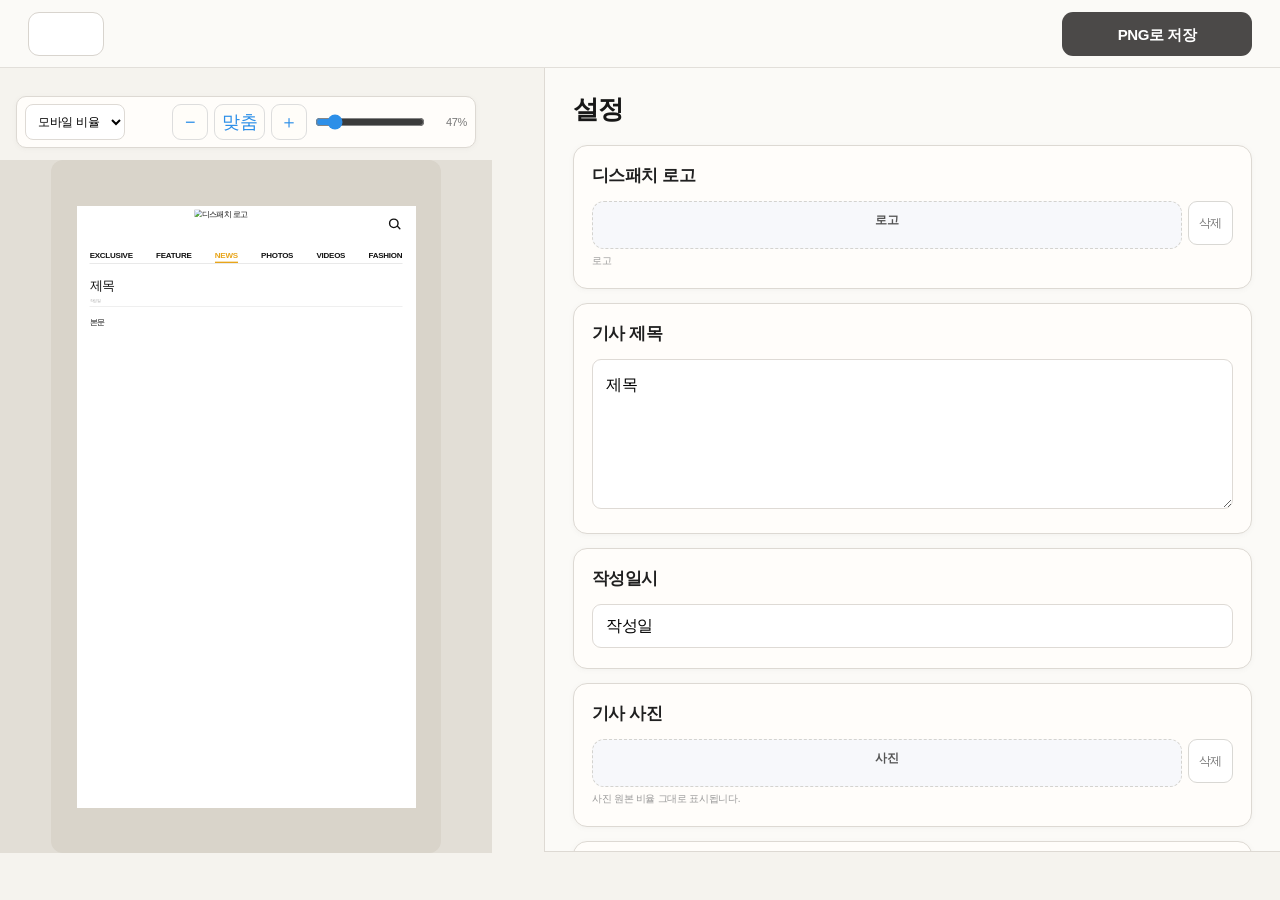
==== commit 9a240bb4: "fix: normalize dispatch settings heading" ====
--- a/dispatch-editor.html
+++ b/dispatch-editor.html
@@ -89,7 +89,7 @@
 .preview-wrap{grid-column:1!important;grid-row:1!important;min-width:0!important;padding:28px 28px 22px 0!important;display:flex!important;flex-direction:column!important}
 .preview-wrap{order:1!important}
 .panel{grid-column:2!important;grid-row:1!important;width:100%!important;max-width:none!important;height:calc(100vh - 68px)!important;overflow-y:auto!important;overflow-x:hidden!important;padding:28px 18px 70px!important;border:0!important;border-left:1px solid #dedad4!important;border-radius:0!important;background:#fbfaf7!important;box-shadow:none!important;justify-self:stretch!important}
-.panel h2{font-size:0!important;margin:0 0 18px!important}.panel h2:before{content:'설정';font-size:26px;font-weight:750;color:#202020}
+.panel h2{font-size:0!important;margin:0 0 18px!important}.panel h2:before{content:'';font-size:26px;font-weight:750;color:#202020}
 .group{background:#fffdfa!important;border:1px solid #ddd9d3!important;border-radius:14px!important;box-shadow:0 1px 5px #7771!important;padding:18px 18px 20px!important;margin:0 0 14px!important}
 .group label{color:#555!important;font-size:12px!important;font-weight:600!important}
 .group>label:first-child{font-size:17px!important;color:#202020!important;margin-bottom:14px!important;font-weight:700!important}
@@ -354,12 +354,29 @@
   });
 }
 window.addEventListener('DOMContentLoaded',run);window.addEventListener('load',run);window.addEventListener('resize',run);setTimeout(run,300);setTimeout(run,1000);
-})();</script></head>
+})();</script><style id="DISPATCH_EXACT_5050_FINAL_V1">
+@media(min-width:901px){
+  html,body{width:100%!important;min-width:0!important;margin:0!important;padding:0!important;overflow-x:hidden!important}
+  .layout{width:100vw!important;max-width:none!important;margin:0!important;padding:0!important;display:grid!important;grid-template-columns:50% 50%!important;grid-template-rows:auto!important;gap:0!important;align-items:start!important}
+  .preview,.preview-wrap{grid-column:1!important;width:50vw!important;max-width:50vw!important;min-width:0!important;margin:0!important;padding:24px 28px!important;justify-self:stretch!important;overflow:hidden!important}
+  .previewSticky{width:100%!important;max-width:none!important;margin:0!important}
+  .preview-tools,.tools{width:min(480px,100%)!important;max-width:480px!important;margin:0 auto 12px!important;box-sizing:border-box!important}
+  .stage-wrap{width:100%!important;max-width:none!important;margin:0!important;box-sizing:border-box!important}
+  .stage{max-width:100%!important;margin-left:auto!important;margin-right:auto!important}
+  .settings,.panel{grid-column:2!important;width:50vw!important;max-width:50vw!important;min-width:0!important;margin:24px 0 0!important;justify-self:stretch!important;box-sizing:border-box!important;overflow-y:auto!important;overflow-x:hidden!important;border-radius:16px!important}
+  .settings>*,.panel>*{max-width:100%!important;min-width:0!important}
+}
+@media(max-width:900px){
+  .layout{width:100%!important;max-width:none!important;display:flex!important;flex-direction:column!important}
+  .preview,.preview-wrap{width:100%!important;max-width:none!important;order:1!important}
+  .settings,.panel{width:100%!important;max-width:none!important;order:2!important}
+}
+</style></head>
 <body>
 <div class="top"><button class="home" type="button" onclick="location.href='index.html'">← 홈으로</button><div class="brand">디스패치</div></div>
 <div class="layout">
 <section class="panel">
-<h2>디스패치 기사 설정</h2>
+<h2>설정</h2>
 <div class="group"><label>디스패치 로고</label><div class="upload-row"><label class="upload">로고<input id="logoFile" type="file" accept="image/*"></label><button class="remove" id="removeLogo" type="button">삭제</button></div><div class="small">로고</div></div>
 <div class="group"><label>기사 제목</label><textarea id="title" style="min-height:76px">제목</textarea></div>
 <div class="group"><label>작성일시</label><input id="date" type="text" value="작성일"></div>
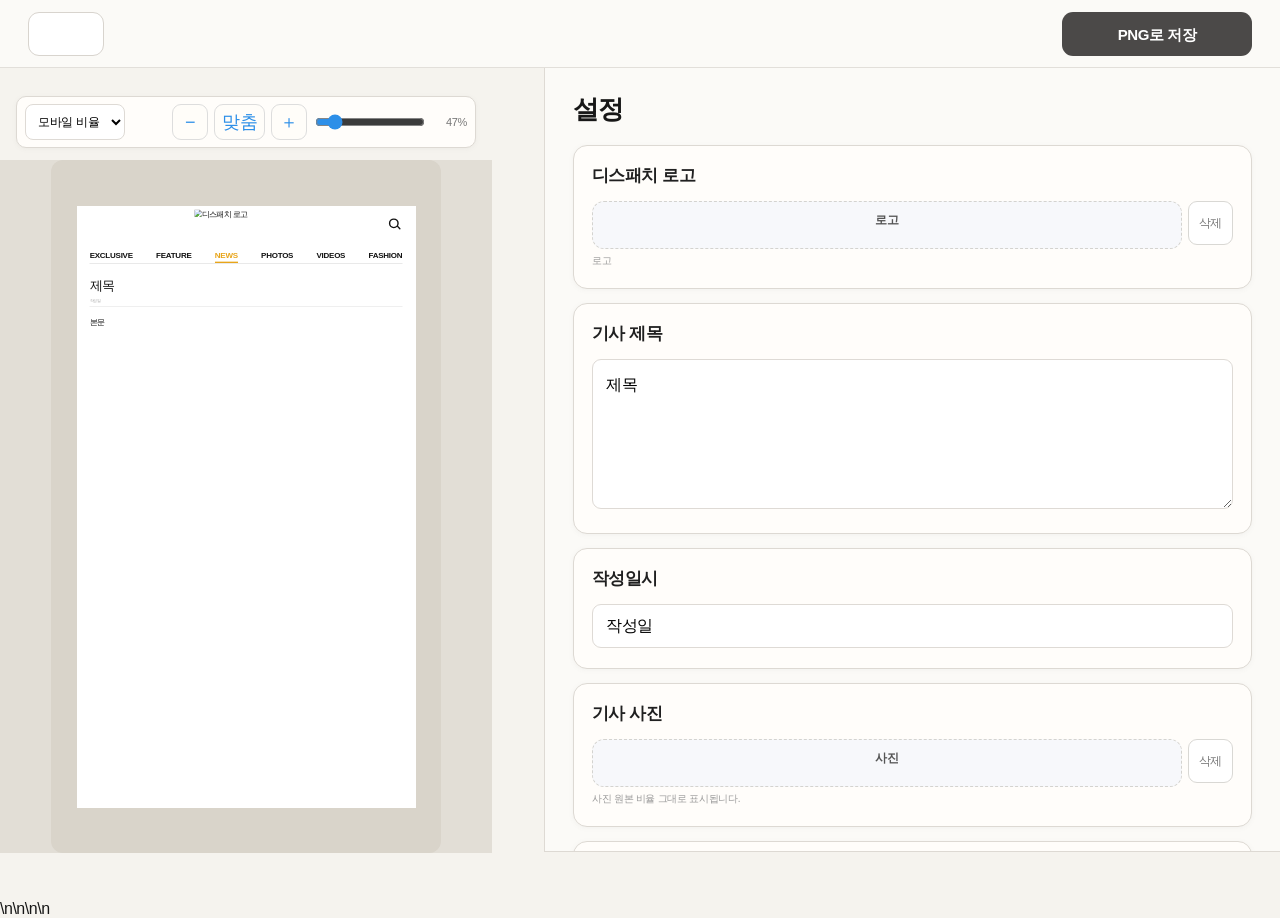
==== commit fe33f095: "fix: add news PNG save button and home labels" ====
--- a/dispatch-editor.html
+++ b/dispatch-editor.html
@@ -459,4 +459,31 @@
 
 <!-- DISPATCH_MOBILE_916_STABLE_V4 -->
 <style>.stage:not(.pc-frame){width:min(100%,390px)!important;max-width:390px!important;height:auto!important;min-height:0!important;aspect-ratio:9/16!important;align-self:center!important}.stage:not(.pc-frame) .side{display:none!important}.stage:not(.pc-frame) .pc-main{display:block!important;grid-template-columns:none!important}.stage:not(.pc-frame) .dispatch{width:720px!important;min-width:720px!important;min-height:1280px!important}.stage.pc-frame{aspect-ratio:16/9!important}</style>
-<script id="EDITOR_RATIO_RULES_FINAL_JS">(function(){function f(){var q=[...document.querySelectorAll('select')].find(x=>[...x.options].some(o=>/PC 비율|모바일 비율/.test(o.textContent||'')));if(!q)return;var t=q.options[q.selectedIndex]?.textContent||'';document.querySelectorAll('.stage').forEach(x=>{var m=/모바일 비율/.test(t),p=/PC 비율/.test(t);x.classList.toggle('editor-mobile',m&&!p);x.classList.toggle('editor-pc',p&&!m);if(m&&!p)x.classList.remove('pc-frame');if(p&&!m)x.classList.add('pc-frame')});}document.addEventListener('change',f,true);window.addEventListener('load',f);setTimeout(f,100)})();</script></body></html>+<script id="EDITOR_RATIO_RULES_FINAL_JS">(function(){function f(){var q=[...document.querySelectorAll('select')].find(x=>[...x.options].some(o=>/PC 비율|모바일 비율/.test(o.textContent||'')));if(!q)return;var t=q.options[q.selectedIndex]?.textContent||'';document.querySelectorAll('.stage').forEach(x=>{var m=/모바일 비율/.test(t),p=/PC 비율/.test(t);x.classList.toggle('editor-mobile',m&&!p);x.classList.toggle('editor-pc',p&&!m);if(m&&!p)x.classList.remove('pc-frame');if(p&&!m)x.classList.add('pc-frame')});}document.addEventListener('change',f,true);window.addEventListener('load',f);setTimeout(f,100)})();</script><script id="HIGH_QUALITY_PNG_EXPORT_V1">
+(()=>{
+  const TARGETS=['.stage','.screen','.preview-stage'];
+  function target(){for(const s of TARGETS){const e=document.querySelector(s);if(e)return e}return null}
+  function load(){return new Promise((ok,fail)=>{if(window.html2canvas)return ok();const s=document.createElement('script');s.src='https://cdnjs.cloudflare.com/ajax/libs/html2canvas/1.4.1/html2canvas.min.js';s.onload=ok;s.onerror=fail;document.head.appendChild(s)})}
+  async function save(btn){
+    const el=target();if(!el)return;
+    const old=btn?.textContent;if(btn){btn.disabled=true;btn.textContent='PNG 생성 중…'}
+    try{
+      await load();
+      const w=el.scrollWidth||el.getBoundingClientRect().width,h=el.scrollHeight||el.getBoundingClientRect().height;
+      const scale=Math.min(4,8192/Math.max(w,h));
+      const canvas=await html2canvas(el,{scale:Math.max(2,scale),useCORS:true,allowTaint:false,backgroundColor:null,logging:false,imageTimeout:15000,windowWidth:Math.max(document.documentElement.clientWidth,w),windowHeight:Math.max(document.documentElement.clientHeight,h),scrollX:0,scrollY:-window.scrollY});
+      canvas.toBlob(blob=>{
+        if(!blob)throw new Error('PNG 생성 실패');
+        const a=document.createElement('a');a.download='editor.png';a.href=URL.createObjectURL(blob);a.click();setTimeout(()=>URL.revokeObjectURL(a.href),2000);
+      },'image/png');
+    }catch(e){console.error('High quality PNG export failed',e);alert('PNG 저장에 실패했습니다.');}
+    finally{if(btn){btn.disabled=false;btn.textContent=old||'PNG로 저장'}}
+  }
+  function bind(){
+    const btn=document.querySelector('#savePng,#save,.save');if(!btn||btn.dataset.hqBound)return;
+    btn.dataset.hqBound='1';
+    btn.addEventListener('click',e=>{e.preventDefault();e.stopImmediatePropagation();save(btn)},true);
+  }
+  window.addEventListener('DOMContentLoaded',bind);window.addEventListener('load',bind);setInterval(bind,1000);
+})();
+</script></body></html>\n<!-- HOME_BUTTON_LABEL_FIX_V1 -->\n<style>\n.top .home,.top a.home,.top #cancel,.top button.cancel,.top>a:first-child{font-size:13px!important;color:#4d4b49!important;text-indent:0!important}\n.top .home:before,.top .home:after,.top a.home:before,.top a.home:after,.top #cancel:before,.top #cancel:after,.top button.cancel:before,.top button.cancel:after,.top>a:first-child:before,.top>a:first-child:after{content:none!important;display:none!important}\n@media(max-width:900px){.top .home,.top a.home,.top #cancel,.top button.cancel,.top>a:first-child{font-size:12px!important}}\n</style>\n<script id="HOME_BUTTON_LABEL_FIX_V1_JS">\n(()=>{\n  function fix(){\n    document.querySelectorAll('.top').forEach(top=>{\n      const home=top.querySelector('.home,#cancel,button.cancel,a:first-child');\n      if(home){home.textContent='홈으로';home.setAttribute('aria-label','홈으로')}\n    });\n  }\n  window.addEventListener('DOMContentLoaded',fix);window.addEventListener('load',fix);setTimeout(fix,300);setTimeout(fix,1000);\n})();\n</script>\n
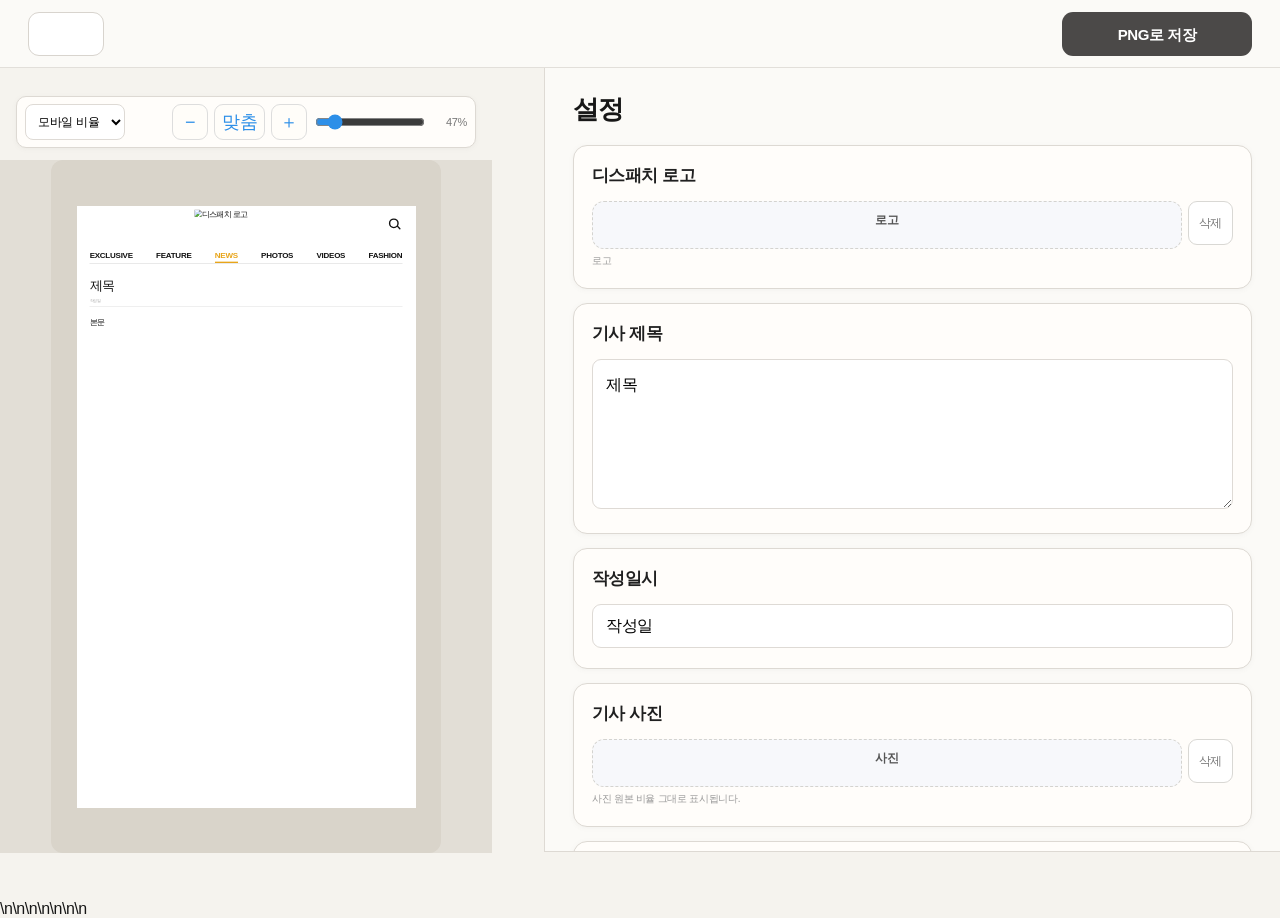
==== commit 36a5e6d4: "fix: add news PNG button and set home labels" ====
--- a/dispatch-editor.html
+++ b/dispatch-editor.html
@@ -486,4 +486,4 @@
   }
   window.addEventListener('DOMContentLoaded',bind);window.addEventListener('load',bind);setInterval(bind,1000);
 })();
-</script></body></html>\n<!-- HOME_BUTTON_LABEL_FIX_V1 -->\n<style>\n.top .home,.top a.home,.top #cancel,.top button.cancel,.top>a:first-child{font-size:13px!important;color:#4d4b49!important;text-indent:0!important}\n.top .home:before,.top .home:after,.top a.home:before,.top a.home:after,.top #cancel:before,.top #cancel:after,.top button.cancel:before,.top button.cancel:after,.top>a:first-child:before,.top>a:first-child:after{content:none!important;display:none!important}\n@media(max-width:900px){.top .home,.top a.home,.top #cancel,.top button.cancel,.top>a:first-child{font-size:12px!important}}\n</style>\n<script id="HOME_BUTTON_LABEL_FIX_V1_JS">\n(()=>{\n  function fix(){\n    document.querySelectorAll('.top').forEach(top=>{\n      const home=top.querySelector('.home,#cancel,button.cancel,a:first-child');\n      if(home){home.textContent='홈으로';home.setAttribute('aria-label','홈으로')}\n    });\n  }\n  window.addEventListener('DOMContentLoaded',fix);window.addEventListener('load',fix);setTimeout(fix,300);setTimeout(fix,1000);\n})();\n</script>\n+</script></body></html>\n<!-- HOME_BUTTON_LABEL_FIX_V1 -->\n<style>\n.top .home,.top a.home,.top #cancel,.top button.cancel,.top>a:first-child{font-size:13px!important;color:#4d4b49!important;text-indent:0!important}\n.top .home:before,.top .home:after,.top a.home:before,.top a.home:after,.top #cancel:before,.top #cancel:after,.top button.cancel:before,.top button.cancel:after,.top>a:first-child:before,.top>a:first-child:after{content:none!important;display:none!important}\n@media(max-width:900px){.top .home,.top a.home,.top #cancel,.top button.cancel,.top>a:first-child{font-size:12px!important}}\n</style>\n<script id="HOME_BUTTON_LABEL_FIX_V1_JS">\n(()=>{\n  function fix(){\n    document.querySelectorAll('.top').forEach(top=>{\n      const home=top.querySelector('.home,#cancel,button.cancel,a:first-child');\n      if(home){home.textContent='홈으로';home.setAttribute('aria-label','홈으로')}\n    });\n  }\n  window.addEventListener('DOMContentLoaded',fix);window.addEventListener('load',fix);setTimeout(fix,300);setTimeout(fix,1000);\n})();\n</script>\n\n<style id="HOME_LABEL_EXACT_V2">\n.top .home,.top a.home,.top #cancel,.top button.cancel,.top>a:first-child{font-size:13px!important;color:#4d4b49!important;text-indent:0!important}\n@media(max-width:900px){.top .home,.top a.home,.top #cancel,.top button.cancel,.top>a:first-child{font-size:12px!important}}\n</style>\n<script id="HOME_LABEL_EXACT_V2_JS">\n(()=>{function fix(){document.querySelectorAll('.top').forEach(t=>{let h=t.querySelector('.home,#cancel,button.cancel,a:first-child');if(h){h.textContent='홈으로';h.setAttribute('aria-label','홈으로')}})}window.addEventListener('DOMContentLoaded',fix);window.addEventListener('load',fix);setTimeout(fix,300);setTimeout(fix,1000)})();\n</script>\n
